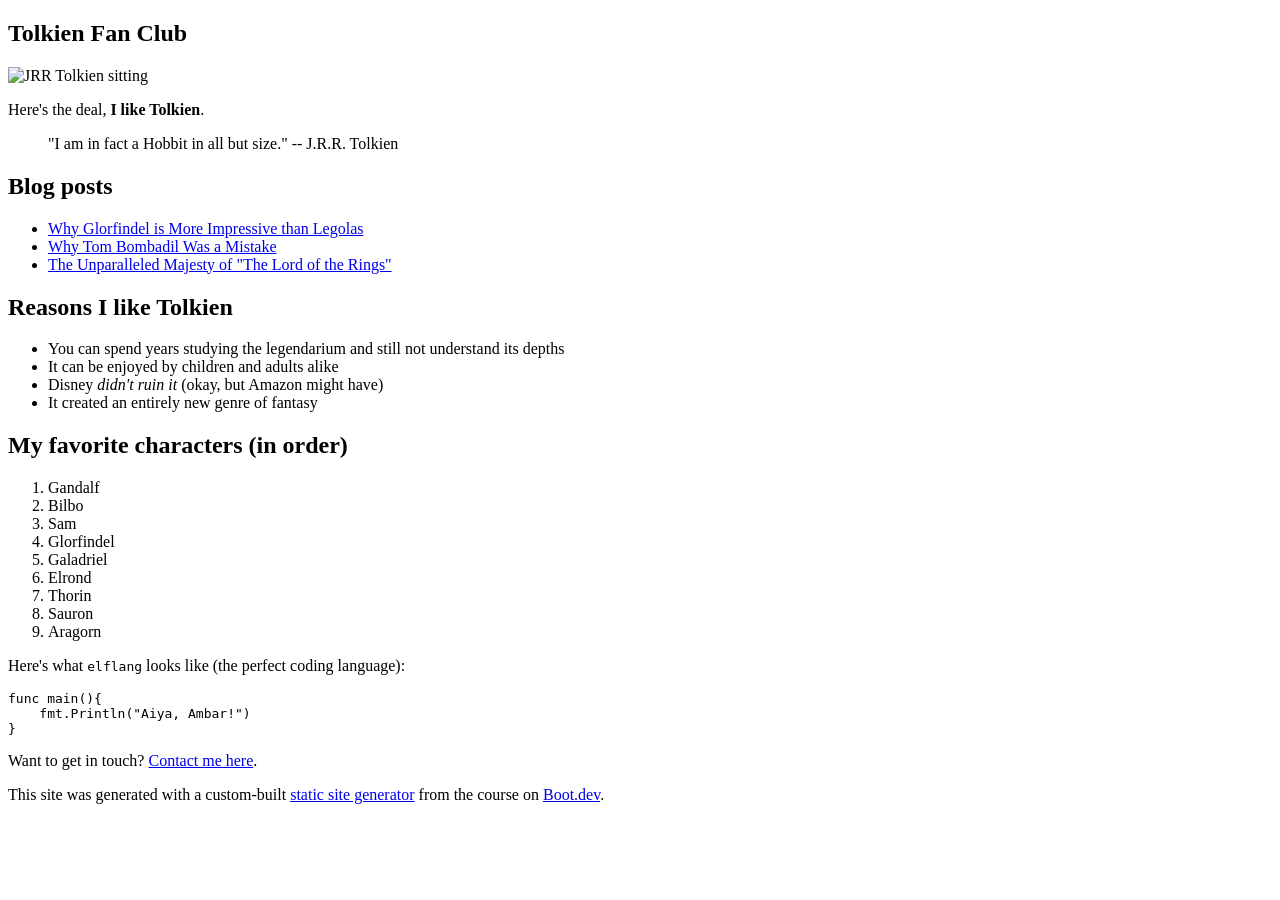
==== docs/index.html @ 636b9a17 "feat: add page generation, base path support and GitHub Pages deployment" ====
<!DOCTYPE html>
<html>

<head>
    <meta charset="utf-8">
    <meta name="viewport" content="width=device-width, initial-scale=1">
    <title> Tolkien Fan Club </title>
    <link href="/index.css" rel="stylesheet">
</head>

<body>
    <article>
        <div><h1>Tolkien Fan Club</h1><p><img src="/images/tolkien.png" alt="JRR Tolkien sitting"></img></p><p>Here's the deal, <b>I like Tolkien</b>.</p><blockquote>"I am in fact a Hobbit in all but size."  -- J.R.R. Tolkien</blockquote><h2>Blog posts</h2><ul><li><a href="/blog/glorfindel">Why Glorfindel is More Impressive than Legolas</a></li><li><a href="/blog/tom">Why Tom Bombadil Was a Mistake</a></li><li><a href="/blog/majesty">The Unparalleled Majesty of "The Lord of the Rings"</a></li></ul><h2>Reasons I like Tolkien</h2><ul><li>You can spend years studying the legendarium and still not understand its depths</li><li>It can be enjoyed by children and adults alike</li><li>Disney <i>didn't ruin it</i> (okay, but Amazon might have)</li><li>It created an entirely new genre of fantasy</li></ul><h2>My favorite characters (in order)</h2><ol><li>Gandalf</li><li>Bilbo</li><li>Sam</li><li>Glorfindel</li><li>Galadriel</li><li>Elrond</li><li>Thorin</li><li>Sauron</li><li>Aragorn</li></ol><p>Here's what <code>elflang</code> looks like (the perfect coding language):</p><pre><code>func main(){
    fmt.Println("Aiya, Ambar!")
}
</code></pre><p>Want to get in touch? <a href="/contact">Contact me here</a>.</p><p>This site was generated with a custom-built <a href="https://www.boot.dev/courses/build-static-site-generator-python">static site generator</a> from the course on <a href="https://www.boot.dev">Boot.dev</a>.</p></div>
    </article>
</body>

</html>
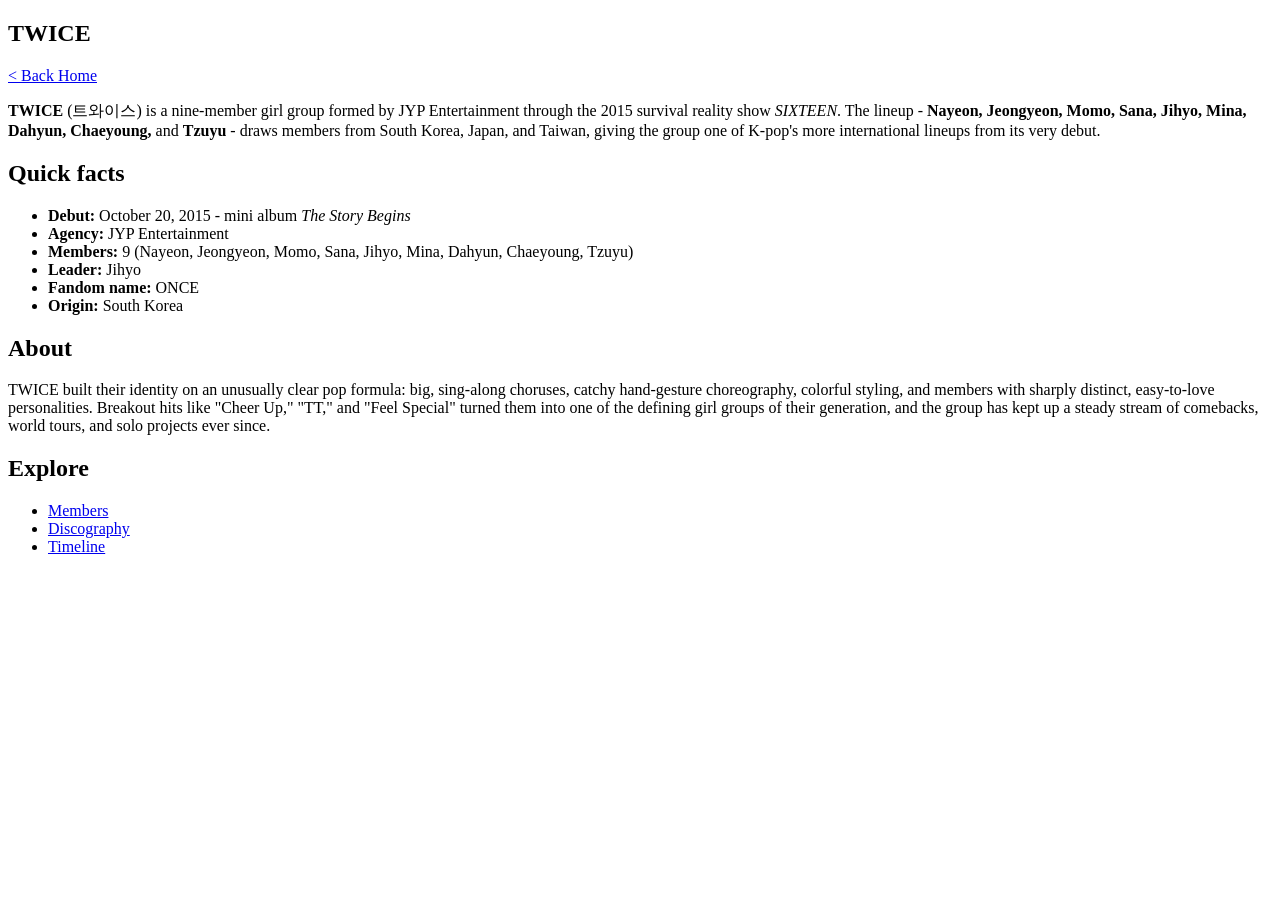
==== commit 2a4827a3: "refactor: change the site theme to Twice" ====
--- a/docs/index.html
+++ b/docs/index.html
@@ -4,16 +4,13 @@
 <head>
     <meta charset="utf-8">
     <meta name="viewport" content="width=device-width, initial-scale=1">
-    <title> Tolkien Fan Club </title>
-    <link href="/index.css" rel="stylesheet">
+    <title> TWICE </title>
+    <link href="/static-site/index.css" rel="stylesheet">
 </head>
 
 <body>
     <article>
-        <div><h1>Tolkien Fan Club</h1><p><img src="/images/tolkien.png" alt="JRR Tolkien sitting"></img></p><p>Here's the deal, <b>I like Tolkien</b>.</p><blockquote>"I am in fact a Hobbit in all but size."  -- J.R.R. Tolkien</blockquote><h2>Blog posts</h2><ul><li><a href="/blog/glorfindel">Why Glorfindel is More Impressive than Legolas</a></li><li><a href="/blog/tom">Why Tom Bombadil Was a Mistake</a></li><li><a href="/blog/majesty">The Unparalleled Majesty of "The Lord of the Rings"</a></li></ul><h2>Reasons I like Tolkien</h2><ul><li>You can spend years studying the legendarium and still not understand its depths</li><li>It can be enjoyed by children and adults alike</li><li>Disney <i>didn't ruin it</i> (okay, but Amazon might have)</li><li>It created an entirely new genre of fantasy</li></ul><h2>My favorite characters (in order)</h2><ol><li>Gandalf</li><li>Bilbo</li><li>Sam</li><li>Glorfindel</li><li>Galadriel</li><li>Elrond</li><li>Thorin</li><li>Sauron</li><li>Aragorn</li></ol><p>Here's what <code>elflang</code> looks like (the perfect coding language):</p><pre><code>func main(){
-    fmt.Println("Aiya, Ambar!")
-}
-</code></pre><p>Want to get in touch? <a href="/contact">Contact me here</a>.</p><p>This site was generated with a custom-built <a href="https://www.boot.dev/courses/build-static-site-generator-python">static site generator</a> from the course on <a href="https://www.boot.dev">Boot.dev</a>.</p></div>
+        <div><h1>TWICE</h1><p><a href="/static-site/">< Back Home</a></p><p><b>TWICE</b> (트와이스) is a nine-member girl group formed by JYP Entertainment through the 2015 survival reality show <i>SIXTEEN</i>. The lineup - <b>Nayeon, Jeongyeon, Momo, Sana, Jihyo, Mina, Dahyun, Chaeyoung,</b> and <b>Tzuyu</b> - draws members from South Korea, Japan, and Taiwan, giving the group one of K-pop's more international lineups from its very debut.</p><h2>Quick facts</h2><ul><li><b>Debut:</b> October 20, 2015 - mini album <i>The Story Begins</i></li><li><b>Agency:</b> JYP Entertainment</li><li><b>Members:</b> 9 (Nayeon, Jeongyeon, Momo, Sana, Jihyo, Mina, Dahyun, Chaeyoung, Tzuyu)</li><li><b>Leader:</b> Jihyo</li><li><b>Fandom name:</b> ONCE</li><li><b>Origin:</b> South Korea</li></ul><h2>About</h2><p>TWICE built their identity on an unusually clear pop formula: big, sing-along choruses, catchy hand-gesture choreography, colorful styling, and members with sharply distinct, easy-to-love personalities. Breakout hits like "Cheer Up," "TT," and "Feel Special" turned them into one of the defining girl groups of their generation, and the group has kept up a steady stream of comebacks, world tours, and solo projects ever since.</p><h2>Explore</h2><ul><li><a href="/static-site/members">Members</a></li><li><a href="/static-site/discography">Discography</a></li><li><a href="/static-site/history">Timeline</a></li></ul></div>
     </article>
 </body>
 
